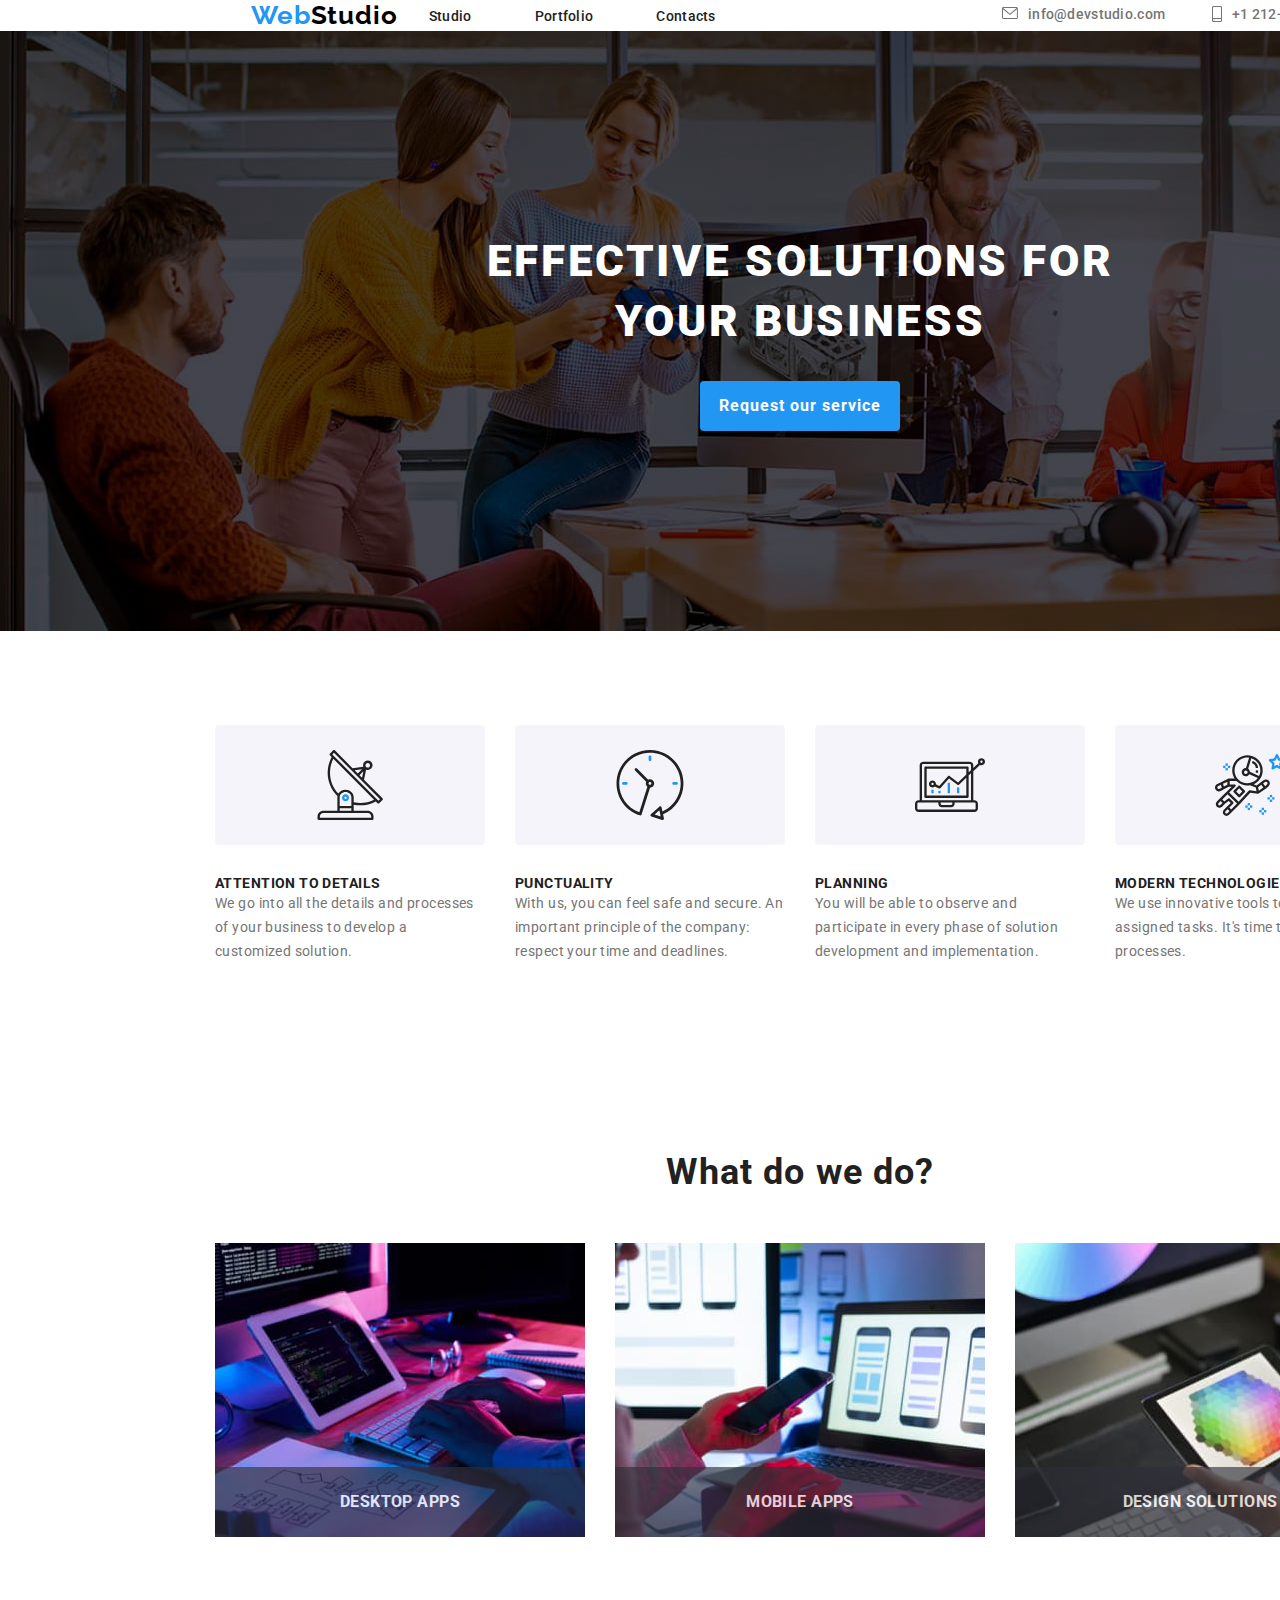
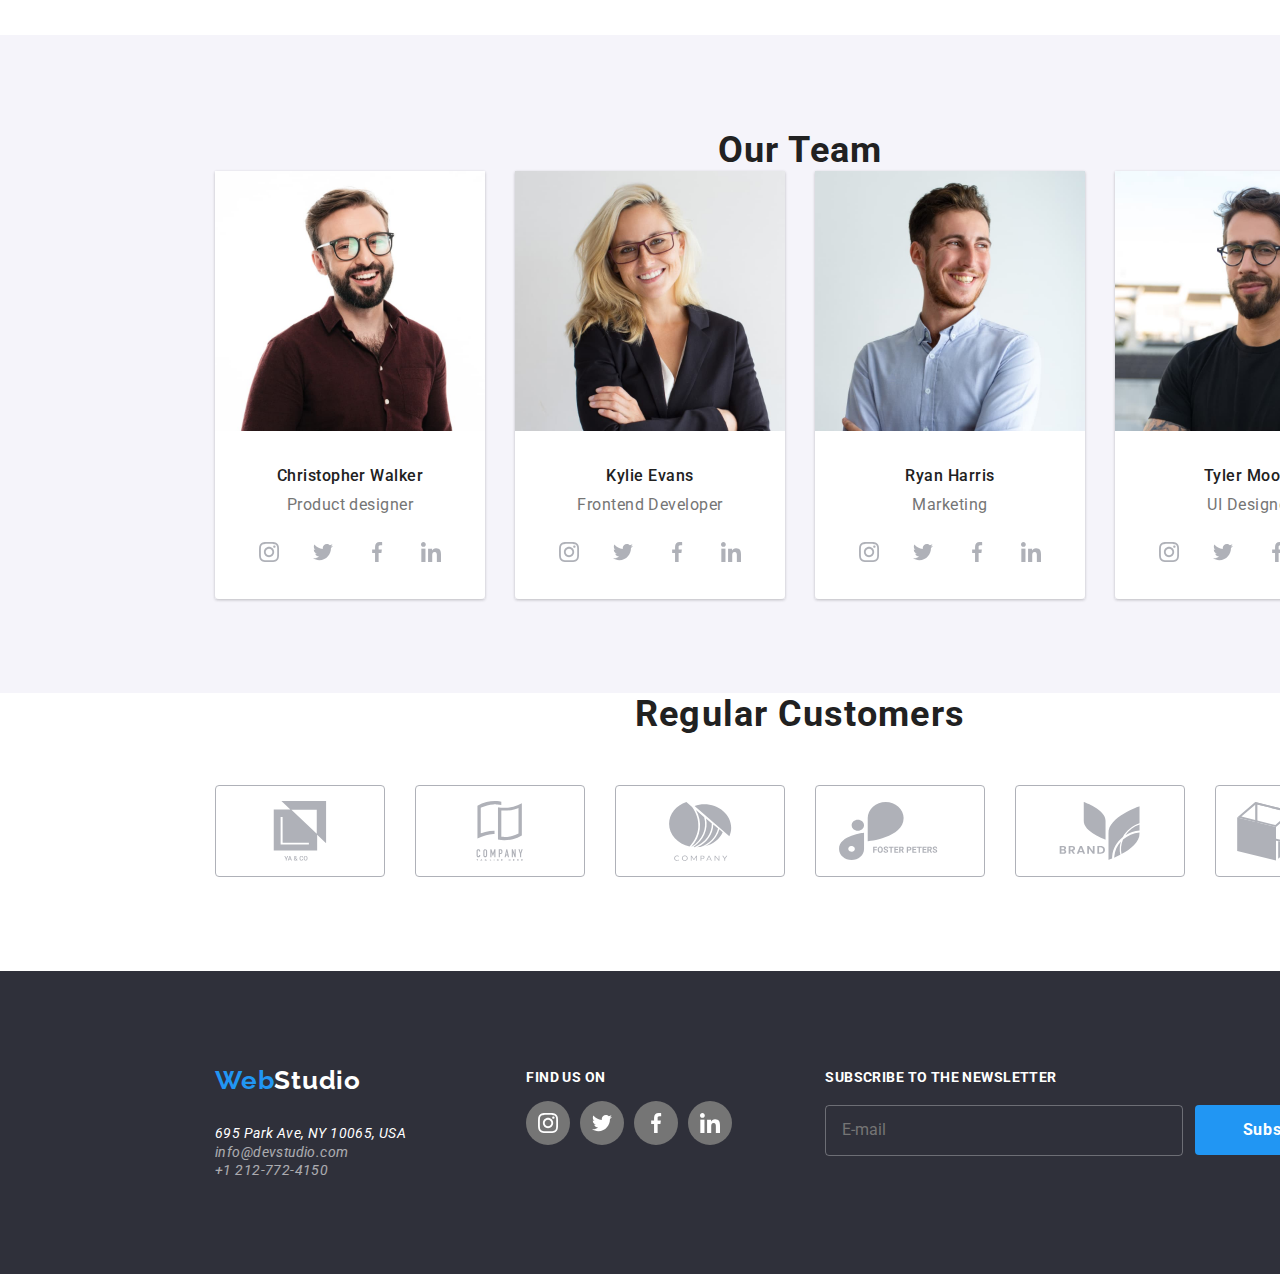
==== index.html @ e1280d1a "Added the last hm" ====
<!DOCTYPE html>
<html lang="en">
  <head>
    <meta charset="UTF-8" />
    <meta http-equiv="X-UA-Compatible" content="IE=edge" />
    <meta name="viewport" content="width=device-width, initial-scale=1.0" />
    <title>Web Studio Homework Project</title>
    <link rel="stylesheet" href="./modern-normalize.css" />
    <link rel="preconnect" href="https://fonts.googleapis.com" />
    <link rel="preconnect" href="https://fonts.gstatic.com" crossorigin />
    <link
      href="https://fonts.googleapis.com/css2?family=Raleway:wght@700&family=Roboto:wght@400;500;700;900&display=swap"
      rel="stylesheet"
    />
    <link rel="stylesheet" href="./style.css" />
  </head>
  <body>
    <header class="container global-header">
      <div class="main-navigation-group">
        <a href="index.html"
          ><span class="logo-web">Web</span
          ><span class="logo-studio-header">Studio</span></a
        >

        <nav class="main-navigation">
          <ul>
            <li><a href="index.html" tabindex="0" class="active">Studio</a></li>
            <li><a href="portfolio.html" tabindex="0">Portfolio</a></li>
            <li><a href="contacts.html" tabindex="0">Contacts</a></li>
          </ul>
        </nav>
      </div>

      <div class="contact-links-header">
        <a
          href="mailto:info@devstudio.com"
          rel="noteopener noreferrer nofollow"
          target="_blank"
          class="e-mail"
        >
          <div class="e-mail-icon">
            <svg>
              <use href="./images/SVG/symbol-defs.svg#icon-envelope"></use>
            </svg>
          </div>
          info@devstudio.com
        </a>
        <a
          href="tel:+12127724150"
          rel="noteopener noreferrer nofollow"
          target="_blank"
          class="phone-number"
        >
          <div class="phone-number-icon">
            <svg>
              <use href="./images/SVG/symbol-defs.svg#icon-smartphone"></use>
            </svg>
          </div>
          +1 212-772-4150</a
        >
      </div>
    </header>

    <main class="container">
      <section class="section hero-section">
        <h1 class="hero-heading">EFFECTIVE SOLUTIONS FOR YOUR BUSINESS</h1>
        <button data-modal-open class="request-service-button">
          Request our service
        </button>
      </section>

      <section class="section what-we-offer-section">
        <ul class="icon-list-what-we-offer">
          <li class="icon-list-item-benefits">
            <svg>
              <use
                href="./images/SVG/symbol-defs.svg#icon-attention-to-details"
              ></use>
            </svg>
          </li>
          <li class="icon-list-item-benefits">
            <svg>
              <use href="./images/SVG/symbol-defs.svg#icon-punctuality"></use>
            </svg>
          </li>
          <li class="icon-list-item-benefits">
            <svg>
              <use href="./images/SVG/symbol-defs.svg#icon-planning"></use>
            </svg>
          </li>
          <li class="icon-list-item-benefits">
            <svg>
              <use
                href="./images/SVG/symbol-defs.svg#icon-modern-technologies"
              ></use>
            </svg>
          </li>
        </ul>
        <ul class="what-we-offer-description">
          <li>
            <h3 class="what-we-offer-heading">ATTENTION TO DETAILS</h3>
            <p>
              We go into all the details and processes of your business to
              develop a customized solution.
            </p>
          </li>
          <li>
            <h3 class="what-we-offer-heading">PUNCTUALITY</h3>
            <p>
              With us, you can feel safe and secure. An important principle of
              the company: respect your time and deadlines.
            </p>
          </li>
          <li>
            <h3 class="what-we-offer-heading">PLANNING</h3>
            <p>
              You will be able to observe and participate in every phase of
              solution development and implementation.
            </p>
          </li>
          <li>
            <h3 class="what-we-offer-heading">MODERN TECHNOLOGIES</h3>
            <p>
              We use innovative tools to solve assigned tasks. It's time to
              simplify work processes.
            </p>
          </li>
        </ul>
      </section>
      <section class="section what-we-do-section">
        <h2 class="what-we-do-heading">What do we do?</h2>
        <ul class="what-we-do-list">
          <li class="what-we-do-cards">
            <img
              src="images/web-developing.jpg"
              alt="Developing websites"
              class="what-we-do-img"
            />
            <div class="overlay-text">
              <h3>DESKTOP APPS</h3>
            </div>
          </li>
          <li class="what-we-do-cards">
            <img
              src="images/app-developing.jpg"
              alt="Developing mobile apps"
              class="what-we-do-img"
            />
            <div class="overlay-text">
              <h3>MOBILE APPS</h3>
            </div>
          </li>
          <li class="what-we-do-cards">
            <img
              src="images/web-design.jpg"
              alt="Web design"
              class="what-we-do-img"
            />
            <div class="overlay-text">
              <h3>DESIGN SOLUTIONS</h3>
            </div>
          </li>
        </ul>
      </section>
      <section class="section our-team-section">
        <h2 class="our-team-heading">Our Team</h2>
        <ul class="member-cards">
          <li class="member">
            <figure class="individual-card">
              <img
                src="images/team-member-1.jpg"
                alt="Christopher Walker"
                width="270"
                height="260"
              />
              <figcaption>
                <h3>Christopher Walker</h3>
                <span>Product designer</span>
                <div class="social-icon-list">
                  <a
                    href="https://www.instagram.com/"
                    class="social-icon-list-link"
                  >
                    <svg>
                      <use
                        href="./images/SVG/symbol-defs.svg#icon-instagram"
                      ></use>
                    </svg>
                  </a>
                  <a
                    href="https://www.twitter.com/"
                    class="social-icon-list-link"
                  >
                    <svg>
                      <use
                        href="./images/SVG/symbol-defs.svg#icon-twitter"
                      ></use>
                    </svg>
                  </a>
                  <a
                    href="https://www.facebook.com/"
                    class="social-icon-list-link"
                  >
                    <svg>
                      <use
                        href="./images/SVG/symbol-defs.svg#icon-facebook"
                      ></use>
                    </svg>
                  </a>
                  <a
                    href="https://www.linkedin.com/"
                    class="social-icon-list-link"
                  >
                    <svg>
                      <use
                        href="./images/SVG/symbol-defs.svg#icon-linkedin"
                      ></use>
                    </svg>
                  </a>
                </div>
              </figcaption>
            </figure>
          </li>
          <li class="member">
            <figure class="individual-card">
              <img
                src="images/team-member-2.jpg"
                alt="Kylie Evans"
                width="270"
                height="260"
              />
              <figcaption>
                <h3>Kylie Evans</h3>
                <span>Frontend Developer</span>
                <div class="social-icon-list">
                  <a
                    href="https://www.instagram.com/"
                    class="social-icon-list-link"
                  >
                    <svg>
                      <use
                        href="./images/SVG/symbol-defs.svg#icon-instagram"
                      ></use>
                    </svg>
                  </a>
                  <a
                    href="https://www.twitter.com/"
                    class="social-icon-list-link"
                  >
                    <svg>
                      <use
                        href="./images/SVG/symbol-defs.svg#icon-twitter"
                      ></use>
                    </svg>
                  </a>
                  <a
                    href="https://www.facebook.com/"
                    class="social-icon-list-link"
                  >
                    <svg>
                      <use
                        href="./images/SVG/symbol-defs.svg#icon-facebook"
                      ></use>
                    </svg>
                  </a>
                  <a
                    href="https://www.linkedin.com/"
                    class="social-icon-list-link"
                  >
                    <svg>
                      <use
                        href="./images/SVG/symbol-defs.svg#icon-linkedin"
                      ></use>
                    </svg>
                  </a>
                </div>
              </figcaption>
            </figure>
          </li>
          <li class="member">
            <figure class="individual-card">
              <img
                src="images/team-member-3.jpg"
                alt="Ryan Harris"
                width="270"
                height="260"
              />
              <figcaption>
                <h3>Ryan Harris</h3>
                <span>Marketing</span>
                <div class="social-icon-list">
                  <a
                    href="https://www.instagram.com/"
                    class="social-icon-list-link"
                  >
                    <svg>
                      <use
                        href="./images/SVG/symbol-defs.svg#icon-instagram"
                      ></use>
                    </svg>
                  </a>
                  <a
                    href="https://www.twitter.com/"
                    class="social-icon-list-link"
                  >
                    <svg>
                      <use
                        href="./images/SVG/symbol-defs.svg#icon-twitter"
                      ></use>
                    </svg>
                  </a>
                  <a
                    href="https://www.facebook.com/"
                    class="social-icon-list-link"
                  >
                    <svg>
                      <use
                        href="./images/SVG/symbol-defs.svg#icon-facebook"
                      ></use>
                    </svg>
                  </a>
                  <a
                    href="https://www.linkedin.com/"
                    class="social-icon-list-link"
                  >
                    <svg>
                      <use
                        href="./images/SVG/symbol-defs.svg#icon-linkedin"
                      ></use>
                    </svg>
                  </a>
                </div>
              </figcaption>
            </figure>
          </li>
          <li class="member">
            <figure class="individual-card">
              <img
                src="images/team-member-4.jpg"
                alt="Tyler Moore"
                width="270"
                height="260"
              />
              <figcaption>
                <h3>Tyler Moore</h3>
                <span>UI Designer</span>
                <div class="social-icon-list">
                  <a
                    href="https://www.instagram.com/"
                    class="social-icon-list-link"
                  >
                    <svg>
                      <use
                        href="./images/SVG/symbol-defs.svg#icon-instagram"
                      ></use>
                    </svg>
                  </a>
                  <a
                    href="https://www.twitter.com/"
                    class="social-icon-list-link"
                  >
                    <svg>
                      <use
                        href="./images/SVG/symbol-defs.svg#icon-twitter"
                      ></use>
                    </svg>
                  </a>
                  <a
                    href="https://www.facebook.com/"
                    class="social-icon-list-link"
                  >
                    <svg>
                      <use
                        href="./images/SVG/symbol-defs.svg#icon-facebook"
                      ></use>
                    </svg>
                  </a>
                  <a
                    href="https://www.linkedin.com/"
                    class="social-icon-list-link"
                  >
                    <svg>
                      <use
                        href="./images/SVG/symbol-defs.svg#icon-linkedin"
                      ></use>
                    </svg>
                  </a>
                </div>
              </figcaption>
            </figure>
          </li>
        </ul>
      </section>
      <section class="regular-customers-section">
        <h2 class="regular-customers-heading">Regular Customers</h2>
        <ul class="regular-customers-list">
          <li>
            <div class="regular-customer-icon">
              <svg>
                <use href="./images/SVG/symbol-defs.svg#icon-client-1"></use>
              </svg>
            </div>
          </li>
          <li>
            <div class="regular-customer-icon">
              <svg>
                <use href="./images/SVG/symbol-defs.svg#icon-client-2"></use>
              </svg>
            </div>
          </li>
          <li>
            <div class="regular-customer-icon">
              <svg>
                <use href="./images/SVG/symbol-defs.svg#icon-client-3"></use>
              </svg>
            </div>
          </li>
          <li>
            <div class="regular-customer-icon">
              <svg>
                <use href="./images/SVG/symbol-defs.svg#icon-client-4"></use>
              </svg>
            </div>
          </li>
          <li>
            <div class="regular-customer-icon">
              <svg>
                <use href="./images/SVG/symbol-defs.svg#icon-client-5"></use>
              </svg>
            </div>
          </li>
          <li>
            <div class="regular-customer-icon">
              <svg>
                <use href="./images/SVG/symbol-defs.svg#icon-client-6"></use>
              </svg>
            </div>
          </li>
        </ul>
      </section>
    </main>
    <footer class="container section footer-section">
      <div>
        <a href="index.html" class="footer-logo"
          ><span class="logo-web">Web</span
          ><span class="logo-studio-footer">Studio</span></a
        >
        <address>
          <a
            href="https://www.google.com/maps/place/695+Park+Ave,+New+York,+NY+10065,+Statele+Unite+ale+Americii/@40.7688994,-73.9676005,17z/data=!3m1!4b1!4m6!3m5!1s0x89c258ebe8836e8f:0xa007c44e7c4aa0eb!8m2!3d40.7688994!4d-73.9650256!16s%2Fg%2F11c250btd8?entry=ttu"
            class="address-link"
            >695 Park Ave, NY 10065, USA</a
          ><br />
          <a
            href="mailto:info@devstudio.com"
            rel="noteopener noreferrer nofollow"
            target="_blank"
            class="contact-link-footer"
            >info@devstudio.com</a
          >
          <br />
          <a
            href="tel:+12127724150"
            rel="noteopener noreferrer nofollow"
            target="_blank"
            class="contact-link-footer"
            >+1 212-772-4150</a
          >
        </address>
      </div>

      <div class="footer-socials">
        <div class="find-us-on">
          <h3>FIND US ON</h3>
          <div class="social-icon-list-footer">
            <a
              href="https://www.instagram.com/"
              class="social-icon-list-link-footer"
            >
              <svg>
                <use href="./images/SVG/symbol-defs.svg#icon-instagram"></use>
              </svg>
            </a>
            <a
              href="https://www.twitter.com/"
              class="social-icon-list-link-footer"
            >
              <svg>
                <use href="./images/SVG/symbol-defs.svg#icon-twitter"></use>
              </svg>
            </a>
            <a
              href="https://www.facebook.com/"
              class="social-icon-list-link-footer"
            >
              <svg>
                <use href="./images/SVG/symbol-defs.svg#icon-facebook"></use>
              </svg>
            </a>
            <a
              href="https://www.linkedin.com/"
              class="social-icon-list-link-footer"
            >
              <svg>
                <use href="./images/SVG/symbol-defs.svg#icon-linkedin"></use>
              </svg>
            </a>
          </div>
        </div>

        <div>
          <h3>SUBSCRIBE TO THE NEWSLETTER</h3>
          <form class="subscribe-form">
            <label>
              <input
                type="email"
                name="email"
                id="email"
                placeholder="E-mail"
                class="input-subscribe"
              />
            </label>
            <div class="subscribe">
              <button class="submit-button">
                <span>Subscribe</span>
                <span>
                  <svg class="icon-send">
                    <use href="./images/SVG/symbol-defs.svg#icon-send"></use>
                  </svg>
                </span>
              </button>
            </div>
          </form>
        </div>
      </div>
    </footer>

    <div class="modal is-hidden" data-modal>
      <div class="modal-content">
        <button class="close-button" data-modal-close>
          <svg class="icon-close">
            <use href="./images/SVG/symbol-defs.svg#icon-close"></use>
          </svg>
        </button>
        <h2 class="modal-heading">
          Leave your information and we'll call you back
        </h2>
        <form class="form">
          <label class="form-group">
            <span>Name</span>
            <input type="text" name="name" id="name" class="input" />
            <svg
              width="18"
              height="18"
              viewBox="0 0 18 18"
              fill="currentColor"
              xmlns="http://www.w3.org/2000/svg"
              class="input-icon"
            >
              <g clip-path="url(#clip0_1_2667)">
                <path
                  d="M9 9C10.6575 9 12 7.6575 12 6C12 4.3425 10.6575 3 9 3C7.3425 3 6 4.3425 6 6C6 7.6575 7.3425 9 9 9ZM9 10.5C6.9975 10.5 3 11.505 3 13.5V14.25C3 14.6625 3.3375 15 3.75 15H14.25C14.6625 15 15 14.6625 15 14.25V13.5C15 11.505 11.0025 10.5 9 10.5Z"
                  fill="currentColor"
                />
              </g>
              <defs>
                <clipPath id="clip0_1_2667">
                  <rect width="18" height="18" fill="white" />
                </clipPath>
              </defs>
            </svg>
          </label>

          <label class="form-group">
            <span>Telephone</span>
            <input type="tel" id="phone" class="input" />
            <svg
              width="18"
              height="18"
              viewBox="0 0 18 18"
              fill="currentColor"
              xmlns="http://www.w3.org/2000/svg"
              class="input-icon"
            >
              <g clip-path="url(#clip0_1_2673)">
                <path
                  d="M13.996 11.1226L12.1579 10.9127C11.7164 10.862 11.2822 11.014 10.971 11.3252L9.63945 12.6568C7.59144 11.6147 5.91251 9.94296 4.87041 7.8877L6.20922 6.54888C6.5204 6.2377 6.67237 5.80349 6.62171 5.36205L6.41185 3.53836C6.325 2.80745 5.70988 2.25745 4.97173 2.25745H3.71976C2.902 2.25745 2.22175 2.93771 2.2724 3.75547C2.65595 9.93572 7.59868 14.8712 13.7717 15.2548C14.5894 15.3054 15.2697 14.6252 15.2697 13.8074V12.5555C15.2769 11.8245 14.7269 11.2094 13.996 11.1226Z"
                  fill="currentColor"
                />
              </g>
              <defs>
                <clipPath id="clip0_1_2673">
                  <rect width="18" height="18" fill="white" />
                </clipPath>
              </defs>
            </svg>
          </label>
          <label class="form-group">
            <span>E-mail</span>
            <input type="email" id="phone" class="input" />
            <svg
              width="18"
              height="18"
              viewBox="0 0 18 18"
              fill="currentColor"
              xmlns="http://www.w3.org/2000/svg"
              class="input-icon"
            >
              <g clip-path="url(#clip0_1_2679)">
                <path
                  d="M15 3H3C2.175 3 1.5075 3.675 1.5075 4.5L1.5 13.5C1.5 14.325 2.175 15 3 15H15C15.825 15 16.5 14.325 16.5 13.5V4.5C16.5 3.675 15.825 3 15 3ZM14.7 6.1875L9.3975 9.5025C9.1575 9.6525 8.8425 9.6525 8.6025 9.5025L3.3 6.1875C3.1125 6.0675 3 5.865 3 5.6475C3 5.145 3.5475 4.845 3.975 5.1075L9 8.25L14.025 5.1075C14.4525 4.845 15 5.145 15 5.6475C15 5.865 14.8875 6.0675 14.7 6.1875Z"
                  fill="currentColor"
                />
              </g>
              <defs>
                <clipPath id="clip0_1_2679">
                  <rect width="18" height="18" fill="white" />
                </clipPath>
              </defs>
            </svg>
          </label>
          <label class="form-group">
            <span>Comments</span>
            <textarea
              name="Comments"
              id="comments"
              cols="30"
              rows="7"
              placeholder="Enter the text"
              class="input"
            ></textarea>
          </label>

          <label class="agree-check">
            <input
              type="checkbox"
              class="checkmark"
              name="agreement"
              value="agree"
            />
            <svg class="icon" width="16" height="16">
              <use href="./icons.svg#icon-checkbox"></use>
            </svg>
            <span class="service-text">
              I agree with the newsletter and accept the
              <a class="terms-info" href=""
                ><span class="terms-info">Terms and Conditions</span></a
              >
            </span>
          </label>
          <div class="form-group">
            <button class="submit-button">Send</button>
          </div>
        </form>
      </div>
    </div>
    <script src="./js/modal.js"></script>
  </body>
</html>
---- style.css ----
:root {
  --logo-font-family: "Raleway", sans-serif;
  --text-font-family: "Roboto", sans-serif;
  --accent-color: #2196f3;
  --heading-color: #212121;
  --text-color: #757575;
  --address-color: white;
  --background-accent-color: #2f303a;
  --hero-heading-color: white;
  --transition: 250ms cubic-bezier(0.4, 0, 0.2, 1);
}
* {
  margin: 0;
  padding: 0;
  box-sizing: border-box;
}
body {
  font-family: var(--text-font-family);
  color: var(--text-color);
}

.container {
  width: 1600px;
  margin: 0 auto;
}
.logo-web {
  color: var(--accent-color);
  font-family: var(--logo-font-family);
  font-size: 26px;
  font-weight: 700;
  line-height: 31px;
  letter-spacing: 0.03em;
  text-align: left;
}
.logo-studio-header {
  color: #000000;
  font-family: var(--logo-font-family);
  font-size: 26px;
  font-weight: 700;
  line-height: 31px;
  letter-spacing: 0.03em;
  text-align: left;
}
.logo-studio-footer {
  color: var(--hero-heading-color);
  font-family: var(--logo-font-family);
  font-size: 26px;
  font-weight: 700;
  line-height: 31px;
  letter-spacing: 0.03em;
  text-align: left;
}

ul {
  list-style-type: none;
}
a {
  text-decoration: none;
}

footer {
  background-color: var(--background-accent-color);
}
button {
  cursor: pointer;
}
a {
  transition: color var(--transition);
}
.section {
  padding: 94px 0px 94px 0px;
}

.global-header {
  display: flex;
  justify-content: space-evenly;
  align-items: center;
}
.main-navigation-group {
  display: flex;
  justify-content: space-around;
  align-items: center;
}
.main-navigation ul {
  display: flex;
  justify-content: space-around;
  width: 350px;
}

.contact-links-header {
  display: flex;
  justify-content: space-around;
  width: 350px;
  gap: 40px;
}
.e-mail {
  display: flex;
  justify-content: center;
  gap: 10px;
}
.phone-number {
  display: flex;
  justify-content: center;
  gap: 10px;
}
.contact-links-header .e-mail-icon svg {
  width: 16px;
  height: 12px;
  color: var(--text-color);
}
.contact-links-header .e-mail-icon svg:hover,
.contact-links-header .e-mail-icon svg:focus {
  color: var(--accent-color);
  transition: background var(--transition);
}

.contact-links-header .phone-number-icon svg {
  width: 10px;
  height: 16px;
  color: var(--text-color);
}
.contact-links-header .phone-number-icon svg:hover,
.contact-links-header .phone-number-icon svg:focus {
  color: var(--accent-color);
}

.global-header .main-navigation,
.global-header .main-navigation {
  font-family: var(--text-font-family);
  font-size: 14px;
  font-weight: 500;
  line-height: 16px;
  letter-spacing: 0.02em;
  text-align: left;
  color: var(--heading-color);
}
.global-header .main-navigation a {
  position: relative;
  color: var(--heading-color);
}
.global-header .main-navigation a:active {
  color: var(--accent-color);
}
.global-header .main-navigation a:active::after {
  content: "";
  position: absolute;
  bottom: -7px;
  left: 0;
  width: 100%;
  height: 2px;
  background-color: var(--accent-color);
}

.global-header .main-navigation,
.global-header .main-navigation a:visited {
  color: var(--heading-color);
}
.global-header .main-navigation,
.global-header .main-navigation a:hover,
.global-header .main-navigation a:focus {
  color: var(--accent-color);
}

.e-mail:hover,
.e-mail:focus,
.e-mail:hover + svg,
.e-mail:focus + svg,
.phone-number:hover + svg,
.phone-number:focus + svg,
.phone-number:hover,
.phone-number:focus,
.contact-link-footer:hover,
.contact-link-footer:focus {
  color: var(--accent-color);
}

.e-mail,
.e-mail a:visited,
.phone-number,
.phone-number a:visited {
  color: var(--text-color);
  font-family: var(--text-font-family);
  font-size: 14px;
  font-weight: 500;
  line-height: 16px;
  letter-spacing: 0.02em;
  text-align: left;
}
address .address-link,
address .addres-link a:visited {
  font-family: var(--text-font-family);
  font-size: 14px;
  font-weight: 400;
  line-height: 16px;
  letter-spacing: 0.03em;
  text-align: left;
  color: var(--address-color);
}
footer address .contact-link-footer {
  font-family: var(--text-font-family);
  font-size: 14px;
  font-weight: 400;
  line-height: 16px;
  letter-spacing: 0.03em;
  text-align: left;
  color: var(--address-color);
  opacity: 0.6;
  text-decoration: none;
}
.navigation-dash {
  border: 1px solid #ececec;
}
.hero-section {
  background-color: var(--background-accent-color);
  background-image: linear-gradient(rgba(0, 0, 0, 0.5), rgba(0, 0, 0, 0.5)),
    url(./images/hero-section-bg.jpg);
  display: flex;
  flex-direction: column;
  align-items: center;
  width: 100%;
  padding-top: 200px;
  padding-bottom: 200px;
}
.hero-heading {
  width: 696px;
  color: var(--hero-heading-color);
  font-size: 44px;
  font-weight: 900;
  line-height: 60px;
  letter-spacing: 0.06em;
  text-align: center;
}
.request-service-button {
  font-size: 16px;
  font-weight: 700;
  line-height: 30px;
  letter-spacing: 0.06em;
  text-align: center;
  color: var(--hero-heading-color);
  background-color: var(--accent-color);
  border: none;
  width: 200px;
  height: 50px;
  top: 430px;
  left: 700px;
  border-radius: 4px;
  box-shadow: 0px 4px 4px 0px #00000026;
  margin-top: 30px;
}

.what-we-offer-description {
  display: flex;
  justify-content: center;
  align-items: center;
  width: 100%;
  gap: 30px;
  padding-left: 215px;
  padding-right: 215px;
  margin-top: 30px;
}

.icon-list-what-we-offer {
  display: flex;
  justify-content: center;
  gap: 30px;
}
.icon-list-what-we-offer .icon-list-item-benefits svg {
  width: 70px;
  height: 70px;
}
.icon-list-what-we-offer .icon-list-item-benefits {
  width: 270px;
  height: 120px;
  background-color: #f5f4fa;
  display: flex;
  justify-content: center;
  align-items: center;
  border-radius: 4px;
}
.what-we-offer-section .what-we-offer-heading {
  font-size: 14px;
  font-weight: 700;
  line-height: 16px;
  letter-spacing: 0.03em;
  text-align: left;
  color: var(--heading-color);
}

.what-we-offer-section p {
  width: 270px;
  font-size: 14px;
  font-weight: 400;
  line-height: 24px;
  letter-spacing: 0.03em;
  text-align: left;
  color: var(--text-color);
}

.what-we-do-list {
  display: flex;
  justify-content: center;
  align-items: center;
  width: 100%;
  padding-left: 215px;
  padding-right: 215px;
  gap: 30px;
  margin-top: 50px;
}
.what-we-do-img {
  width: 370px;
}
.what-we-do-section .what-we-do-heading {
  font-size: 36px;
  font-weight: 700;
  line-height: 42px;
  letter-spacing: 0.03em;
  text-align: center;
  color: var(--heading-color);
}
.what-we-do-cards {
  position: relative;
}
.overlay-text {
  font-family: var(--text-font-family);
  font-size: 14px;
  font-weight: 700;
  line-height: 16px;
  letter-spacing: 0.03em;
  text-align: center;
  color: white;
  background-color: #2f303acc;
  background-size: cover;
  opacity: 80%;
  width: 370px;
  height: 70px;
  position: absolute;
  bottom: 4px;
  display: flex;
  justify-content: center;
  align-items: center;
}
.our-team-section .member-cards {
  display: flex;
  justify-content: center;
  align-items: center;
  width: 100%;
  padding-left: 215px;
  padding-right: 215px;
  gap: 30px;
}
.individual-card {
  width: 270px;
  height: 428px;
  top: 1635px;
  left: 815px;
  border-radius: 0px 0px 4px 4px;
  text-align: center;
  background-color: white;
  box-shadow: 0px 2px 1px 0px #00000033;

  box-shadow: 0px 1px 1px 0px #00000024;

  box-shadow: 0px 1px 3px 0px #0000001f;
}
.individual-card figcaption {
  margin-top: 30px;
}
.individual-card figcaption h3 {
  padding-bottom: 10px;
}
.our-team-section {
  background-color: #f5f4fa;
}

.our-team-section .our-team-heading {
  font-size: 36px;
  font-weight: 700;
  line-height: 42px;
  letter-spacing: 0.03em;
  text-align: center;
  color: var(--heading-color);
}
.our-team-section .member {
  box-shadow: 0px 2px 1px 0px #00000033;

  box-shadow: 0px 1px 1px 0px #00000024;

  box-shadow: 0px 1px 3px 0px #0000001f;
}
.our-team-section figcaption h3 {
  font-size: 16px;
  font-weight: 500;
  line-height: 19px;
  letter-spacing: 0.03em;
  text-align: center;
  color: var(--heading-color);
}
.our-team-section figcaption span {
  font-size: 16px;
  font-weight: 400;
  line-height: 19px;
  letter-spacing: 0.03em;
  text-align: center;
  color: var(--text-color);
}

.social-icon-list {
  display: flex;
  justify-content: center;
  gap: 10px;
  margin-bottom: 30px;
  margin-top: 16px;
}
.social-icon-list-link {
  width: 44px;
  height: 44px;
  background-color: #fff;
  border-radius: 22px;
  display: flex;
  justify-content: center;
  align-items: center;
}
.social-icon-list .social-icon-list-link:hover,
.social-icon-list .social-icon-list-link:focus {
  background-color: var(--accent-color);
  color: #fff;
  transition: background var(--transition);
}
.social-icon-list .social-icon-list-link svg {
  color: #afb1b8;
  width: 20px;
  height: 20px;
}
.social-icon-list .social-icon-list-link svg:hover,
.social-icon-list .social-icon-list-link svg:focus {
  color: #fff;
  transition: color var(--transition);
}

.portfolio-navigation-list {
  display: flex;
  justify-content: center;
  gap: 8px;
}

.regular-customers-section .regular-customers-heading {
  font-size: 36px;
  font-weight: 700;
  line-height: 42px;
  letter-spacing: 0.03em;
  text-align: center;
  color: var(--heading-color);
}
.regular-customers-section .regular-customers-list {
  display: flex;
  justify-content: center;
  gap: 30px;
  margin-top: 50px;
  margin-bottom: 94px;
}
.regular-customers-list .regular-customer-icon svg {
  width: 160px;
  height: 60px;
  color: #afb1b8;
}
.regular-customers-list .regular-customer-icon {
  width: 170px;
  height: 92px;
  border-radius: 4px;
  border: 1px;
  border: 1px solid #afb1b8;
  display: flex;
  justify-content: center;
  align-items: center;
}

.regular-customers-list .regular-customer-icon svg:hover,
.regular-customers-list .regular-customer-icon svg:focus {
  color: var(--accent-color);
  transition: color var(--transition);
}
.regular-customers-list .regular-customer-icon:hover,
.regular-customers-list .regular-customer-icon:focus,
.regular-customers-list .regular-customer-icon:hover + svg,
.regular-customers-list .regular-customer-icon:focus + svg {
  border-color: var(--accent-color);
  color: var(--accent-color);
  transition: color var(--transition);
}

.portfolio-navigation .portfolio-navigation-button {
  border-radius: 4px;
  font-size: 16px;
  font-weight: 500;
  line-height: 26px;
  letter-spacing: 0.03em;
  text-align: center;
  color: var(--heading-color);
  border: none;
  padding: 6px 22px;
}
.portfolio-navigation .portfolio-navigation-button:hover,
.portfolio-navigation .portfolio-navigation-button:focus {
  background-color: var(--accent-color);
  border-radius: 4px;
  box-shadow: 0px 3px 1px 0px #0000001a;
  color: var(--hero-heading-color);
  transition: background var(--transition);
}

.portfolio-list {
  display: flex;
  justify-content: center;
  align-items: center;
  width: 100%;
  gap: 30px;
  margin-top: 30px;
}
.portfolio-project {
  width: 370px;
  height: 404px;
  border: 1px solid #eeeeee;
}
.portfolio-project-box {
  display: flex;
  flex-direction: column;
  justify-content: center;
  padding-left: 22px;
  padding-top: 20px;
}
.portfolio-project,
.portfolio-project:hover {
  box-shadow: 0px 1px 1px 0px #0000001f;
}
.portfolio-items h3 {
  font-size: 18px;
  font-weight: 700;
  line-height: 36px;
  letter-spacing: 0.06em;
  text-align: left;
  color: var(--heading-color);
}
.portfolio-items span {
  font-size: 16px;
  font-weight: 400;
  line-height: 30px;
  letter-spacing: 0.03em;
  text-align: left;
}

.portfolio-items {
  margin-top: 50px;
}

.portfolio-project-img {
  position: relative;
}

.portfolio-project-overlay {
  display: flex;
  justify-content: center;
  align-items: center;
  padding-left: 22px;
  padding-right: 22px;
  font-family: var(--text-font-family);
  font-size: 18px;
  font-weight: 400;
  line-height: 28px;
  letter-spacing: 0.03em;
  text-align: left;
  background-color: var(--accent-color);
  opacity: 90%;
  color: white;
  position: absolute;
  bottom: 0;
  left: 0;
  right: 0;
  overflow: hidden;
  width: 100%;
  height: 0;
  transition: 0.8s ease;
}
.portfolio-project-img:hover .portfolio-project-overlay {
  height: 100%;
}

footer address {
  padding-left: 215px;
  padding-top: 28px;
}

.footer-section {
  display: flex;
  justify-content: left;
  align-items: center;
  gap: 70px;
}
footer .footer-logo {
  padding-left: 215px;
}

.find-us-on {
  margin-left: 50px;
}
footer h3 {
  font-family: var(--text-font-family);
  font-size: 14px;
  font-weight: 700;
  line-height: 16px;
  letter-spacing: 0.03em;
  text-align: left;
  color: var(--hero-heading-color);
}

.social-icon-list-footer {
  display: flex;
  justify-content: center;
  gap: 10px;
  margin-bottom: 30px;
  margin-top: 16px;
}
.social-icon-list-link-footer {
  width: 44px;
  height: 44px;
  background-color: #757575;
  border-radius: 22px;
  display: flex;
  justify-content: center;
  align-items: center;
}
.social-icon-list-footer .social-icon-list-link-footer:hover,
.social-icon-list-footer .social-icon-list-link-footer:focus {
  background-color: var(--accent-color);
  transition: var(--transition);
}
.social-icon-list-footer .social-icon-list-link-footer svg {
  color: #fff;
}
.social-icon-list-footer .social-icon-list-link-footer svg:hover,
.social-icon-list-footer .social-icon-list-link-footer svg:focus {
  fill: #fff;
  color: #fff;
}
.social-icon-list-link-footer svg {
  width: 20px;
  height: 20px;
}

.modal {
  position: fixed;
  top: 0;
  left: 0;
  width: 100vw;
  height: 100vh;
  display: flex;
  justify-content: center;
  align-items: center;
  background-color: rgba(0, 0, 0, 0.4);
}

.modal-content {
  padding: 40px;
  background-color: white;
  width: 528px;
  margin: 0 auto;

  position: relative;
  border-radius: 4px;
}
.is-hidden {
  visibility: hidden;
}
.close-button {
  width: 30px;
  height: 30px;
  border: 1px solid #0000001a;
  border-radius: 50%;
  background-color: transparent;
  color: #000000;
  outline: none;
  position: absolute;
  right: 8px;
  top: 8px;
  display: flex;
  justify-content: center;
  align-items: center;
}
.close-button .icon-close {
  width: 18px;
  height: 18px;
  color: #000000;
}
.close-button .icon-close:hover,
.close-button .icon-close:focus {
  color: var(--accent-color);
}
.modal-heading {
  color: #000000;
  font-family: Roboto;
  font-size: 20px;
  font-weight: 700;
  line-height: 23px;
  letter-spacing: 0.03em;
  text-align: center;
  margin-bottom: 12px;
}
.form-group {
  position: relative;
  display: flex;
  flex-direction: column;
  gap: 4px;
  margin-top: 10px;
  margin-bottom: 10px;
}
.form-group .input {
  width: 100%;
  padding-top: 12px;
  padding-bottom: 12px;
  border: 1px solid #21212133;
  border-radius: 4px;
  outline: none;
}
.form-group .input:hover,
.form-group .input:focus {
  border: 1px solid var(--accent-color);
  transition: border var(--transition) color var(--transition);
}
.form-group .input:hover + svg,
.form-group .input:focus + svg {
  color: var(--accent-color);
  transition: color var(--transition);
}

.form-group .input-group svg:hover {
  color: var(--accent-color);
}
.form-group input {
  padding-left: 42px;
}
.form-group textarea {
  padding-left: 16px;
  padding-right: 16px;
}
.form-group.terms-and-conditions-checkbox {
  flex-direction: row;
  justify-content: center;
  align-items: center;
}
.input-icon {
  position: absolute;
  top: 50%;
  left: 12px;
  color: #000000;
  fill: #000000;
}
.form-modal.terms-conditions-checkbox {
  flex-direction: row;
  align-items: center;
  justify-content: center;
  cursor: pointer;
}

.service-text .terms-info {
  color: #2196f3;
  font-family: Roboto;
  font-size: 14px;
  font-weight: 400;
  line-height: 24px;
  letter-spacing: 0.03em;
  text-align: left;
}

.agree-check {
  display: flex;
  justify-content: center;
  align-items: center;
  margin-bottom: 30px;
  margin-top: 20px;
}

.agree-check .checkmark {
  appearance: none;
}

.agree-check .icon {
  width: 16px;
  height: 16px;
  margin-right: 7px;
  fill: none;
  border: 2px solid #212121;
  border-radius: 2px;
  transition: border-color 250ms cubic-bezier(0.4, 0, 0.2, 1),
    background-color 250ms cubic-bezier(0.4, 0, 0.2, 1),
    fill 250ms cubic-bezier(0.4, 0, 0.2, 1);
}

.agree-check .checkmark:focus + .icon,
.agree-check .checkmark:checked:focus + .icon {
  outline: 2px solid #212121;
}

.agree-check .checkmark:checked + .icon {
  background-color: #2196f3;
  border-color: #2196f3;
  fill: #ffffff;
  outline: none;
  stroke: var(--white);
  stroke-width: 0.2;
}

.service-text {
  font-weight: 400;
  font-size: 14px;
  line-height: 24px;
  letter-spacing: 0.01em;
  color: var(--dark-gray);
}
.form-group .submit-button {
  width: 200px;
  height: 50px;
  background-color: var(--accent-color);
  cursor: pointer;
  align-self: center;
  border: none;
  border-radius: 4px;
  color: white;
}
.subscribe-form {
  display: flex;
  flex-direction: row;
  margin-top: 20px;
}
.input-subscribe {
  background-color: transparent;
  outline: none;
  border: 1px solid #ffffff4d;
  padding-top: 15px;
  padding-bottom: 15px;
  padding-left: 16px;
  width: 358px;
  margin-right: 12px;
  border-radius: 4px;
}
.subscribe .submit-button {
  width: 200px;
  height: 50px;
  background-color: var(--accent-color);
  cursor: pointer;
  align-self: center;
  border: none;
  border-radius: 4px;
  color: white;
  font-family: Roboto;
  font-size: 16px;
  font-weight: 700;
  line-height: 30px;
  letter-spacing: 0.06em;
  text-align: center;
  position: relative;
  display: flex;
  align-items: center;
  justify-content: center;
  gap: 25px;
}
.icon-send {
  width: 24px;
  height: 24px;
  position: absolute;
  top: 13px;
}
.footer-socials {
  display: flex;
  gap: 93px;
}
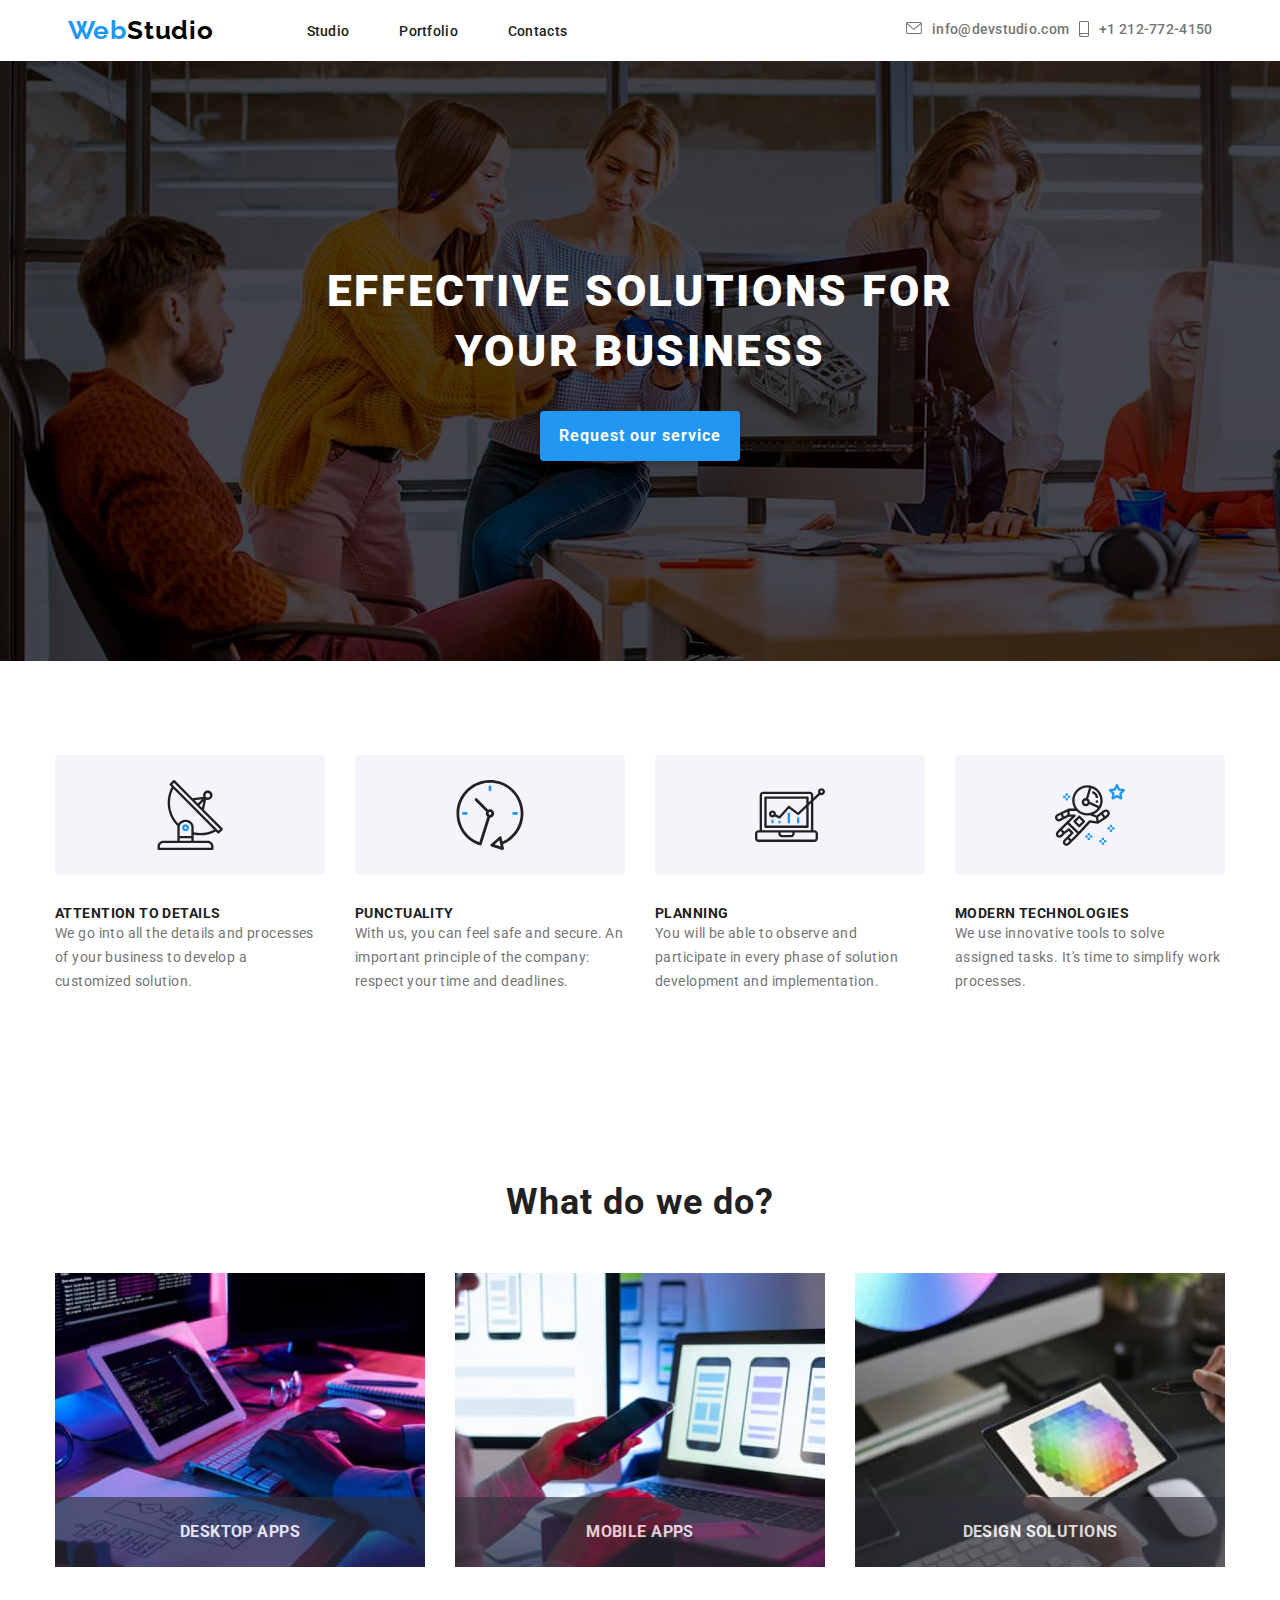
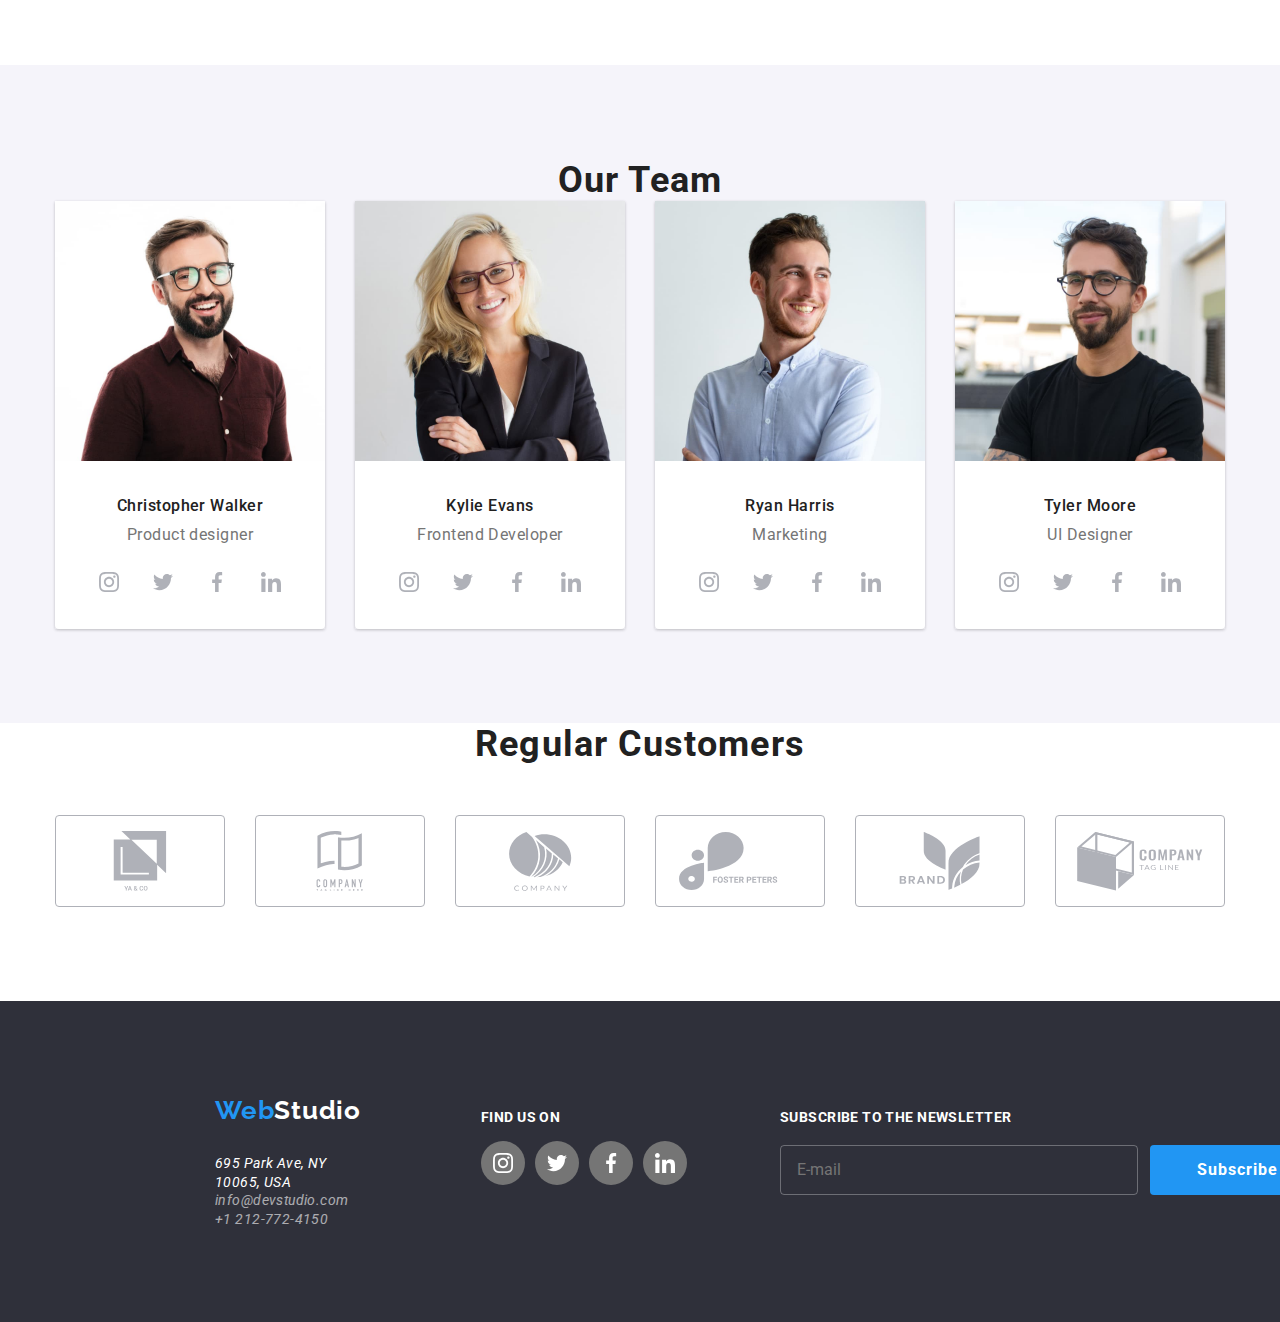
==== commit 33385e4a: "da" ====
--- a/index.html
+++ b/index.html
@@ -24,7 +24,7 @@
 
         <nav class="main-navigation">
           <ul>
-            <li><a href="index.html" tabindex="0" class="active">Studio</a></li>
+            <li><a href="index.html" tabindex="0">Studio</a></li>
             <li><a href="portfolio.html" tabindex="0">Portfolio</a></li>
             <li><a href="contacts.html" tabindex="0">Contacts</a></li>
           </ul>
--- a/style.css
+++ b/style.css
@@ -20,7 +20,7 @@
 }
 
 .container {
-  width: 1600px;
+  width: 100%;
   margin: 0 auto;
 }
 .logo-web {
@@ -73,24 +73,25 @@
 
 .global-header {
   display: flex;
-  justify-content: space-evenly;
+  justify-content: center;
+  gap: 339px;
   align-items: center;
 }
 .main-navigation-group {
   display: flex;
-  justify-content: space-around;
+  justify-content: center;
+  gap: 93px;
   align-items: center;
 }
 .main-navigation ul {
   display: flex;
-  justify-content: space-around;
-  width: 350px;
+  justify-content: center;
+  gap: 50px;
 }
 
 .contact-links-header {
   display: flex;
-  justify-content: space-around;
-  width: 350px;
+  justify-content: center;
   gap: 40px;
 }
 .e-mail {
@@ -872,3 +873,28 @@
   display: flex;
   gap: 93px;
 }
+
+@media screen and (max-width: 428px) {
+  .main-navigation {
+    display: none;
+  }
+  .contact-links-header {
+    display: none;
+  }
+}
+/* Tablet */
+@media screen and (min-width: 768px) {
+  .contact-links-header {
+    flex-direction: column;
+    gap: 10px;
+    margin-top: 21px;
+    margin-bottom: 21px;
+  }
+}
+
+/* Desktop design */
+@media screen and (min-width: 1158px) {
+  .contact-links-header {
+    flex-direction: row;
+  }
+}
